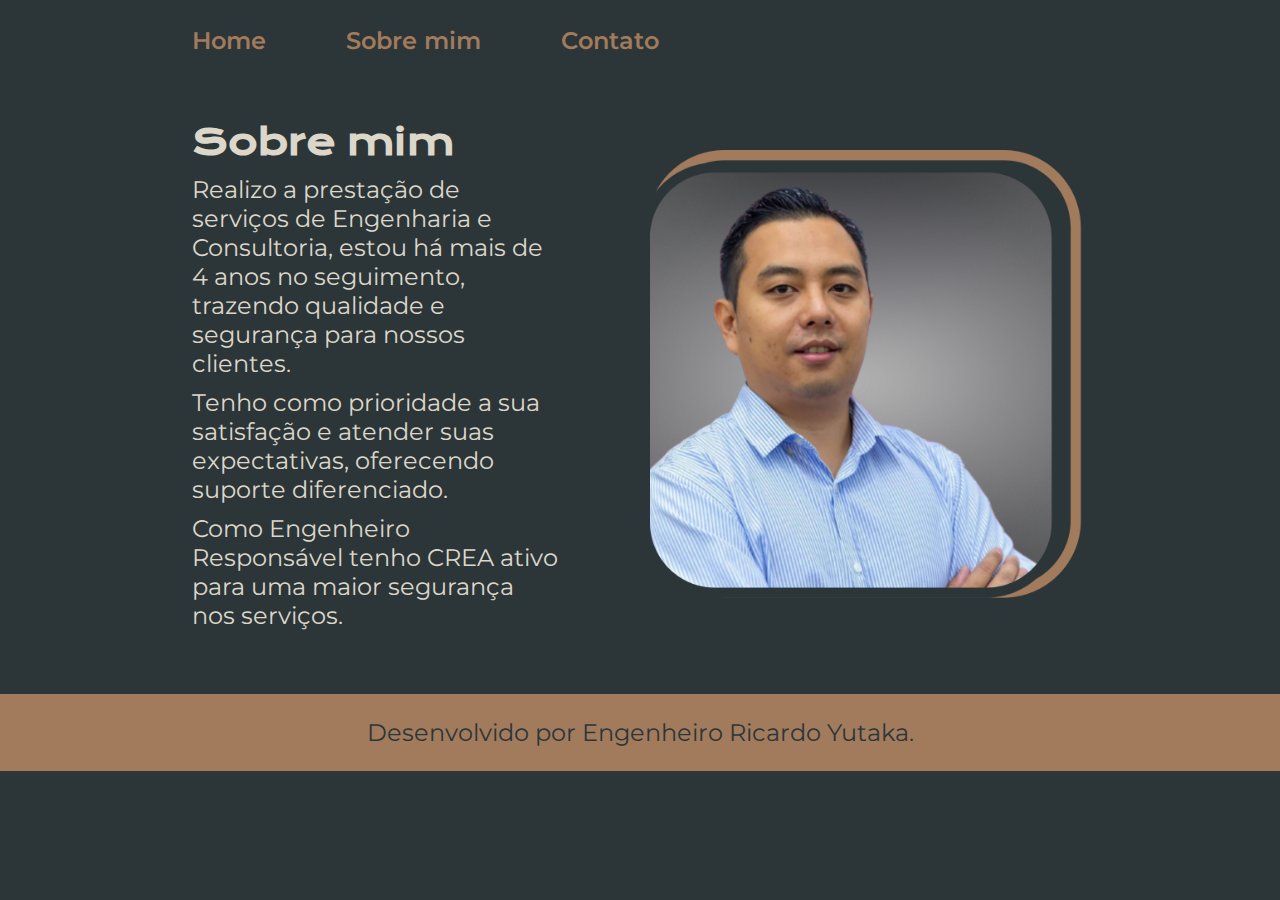
==== about.html @ 42683be9 "Add files via upload" ====
<!DOCTYPE html>
<html lang="pt-br">
<head>
    <meta charset="UTF-8">
    <meta http-equiv="X-UA-Compatible" content="IE=edge">
    <meta name="viewport" content="width=device-width, initial-scale=1.0">
    <title>Sobre mim</title>
    <link rel="stylesheet" href="./styles/style.css">
</head>
<body>
    <header class="cabecalho">
        <nav class="cabecalho__menu">
            <a class="cabecalho__menu__link" href="index.html">Home</a>
            <a class="cabecalho__menu__link" href="about.html">Sobre mim</a>
            <a class="cabecalho__menu__link" href="contato.html">Contato</a>
        </nav>
    </header>
    <main class="apresentacao">
        <section class="apresentacao__conteudo">
            <h1 class="apresentacao__conteudo__titulo">Sobre mim</h1>
            <p class="apresentacao__conteudo__texto">Realizo a prestação de serviços de Engenharia e Consultoria, estou há mais de 4 anos no seguimento, trazendo qualidade e segurança para nossos clientes.</p>
            <p class="apresentacao__conteudo__texto">Tenho como prioridade a sua satisfação e atender suas expectativas, oferecendo suporte diferenciado.</p>
            <p class="apresentacao__conteudo__texto">Como Engenheiro Responsável tenho CREA ativo para uma maior segurança nos serviços.</p>
            
        </section>
        <img class="apresentacao__imagem" src="./assets/imagem.png" alt="foto do engenheiro Ricardo Yutaka">

    </main>
    <footer class="rodape">
        <p>Desenvolvido por Engenheiro Ricardo Yutaka.</p>        
    </footer>
</body>
</html>
---- styles/style.css ----
@import url('https://fonts.googleapis.com/css2?family=Krona+One&display=swap');
@import url('https://fonts.googleapis.com/css2?family=Krona+One&family=Montserrat&display=swap');
:root{
    --cor-primaria: #2C3639;
    --cor-secundaria: #DCD7C9;
    --cor-terciaria: #A27B5C;
    --cor-hover: #3F4E4F;

    --fonte-primaria: 'Krona One', sans-serif;
    --fonte-secundaria: 'Montserrat', sans-serif;  
}
*{
    margin: 0;
    padding: 0;
}

body {
    /* height: 100vh; */
    box-sizing: border-box;
    background-color: var(--cor-primaria);
    color: var(--cor-secundaria);
}
.cabecalho{
    padding: 2% 0% 0% 15%;
}
.cabecalho__menu__link:hover{
    text-decoration: underline;
}
.cabecalho__menu{
    display: flex;
    gap: 80px;
}
.cabecalho__menu__link{
    font-family: var(--fonte-secundaria);
    font-size: 1.5rem;
    font-weight: 600;
    color: var(--cor-terciaria);
    text-decoration: none;
}
.apresentacao {
    padding: 5% 15%;
    display: flex;
    align-items: center;
    justify-content: space-between;
    gap: 82px;
}
.apresentacao__conteudo{
    width: 50%;
    display: flex;
    flex-direction: column;
    gap: 10px;
}
.apresentacao__conteudo__titulo{
    font-size: 2.25rem;
    font-family: var(--fonte-primaria);
}
.titulo-destaque{
    color: var(--cor-terciaria);
}
.apresentacao__conteudo__texto{
    font-size: 1.5rem;
    font-family: var(--fonte-secundaria);
}
.apresentacao__links{
    display: flex;
    flex-direction: column;
    justify-content: space-between;
    align-items: center;
    gap: 32px;
}
.apresentacao__links__subtitulo{
    font-family: var(--fonte-primaria);
    font-weight: 400;
    font-size: 1.5rem;
}
.apresentacao__links__navegacao{
    display: flex;
    justify-content: center;
    gap: 16px;
    border: 2px solid var(--cor-terciaria);
    width: 50%;
    text-align: center;
    border-radius: 8px;
    font-size: 1.5rem;
    font-weight: 600;
    padding: 21.5px 0;
    text-decoration: none;
    color: var(--cor-secundaria);
    font-family: var(--fonte-secundaria);

}
.apresentacao__links__link:hover{
    background-color: var(--cor-hover);
}
.apresentacao__imagem{
    width: 50%;
}
.rodape{
    padding: 24px;
    color: var(--cor-primaria);
    background-color: var(--cor-terciaria);
    text-align: center;
    font-family: var(--fonte-secundaria);
    font-size: 1.5rem;
    font-weight: 400px;

}
@media (max-width: 1200px) {
    .cabecalho{
        padding: 10%;
    }
    .cabecalho__menu{
        justify-content: center;
    }
    .apresentacao{
        flex-direction: column-reverse;
        padding: 5%;
    }
    .apresentacao__conteudo{
        width: auto;
    }
}
.contato__apresentacao__links__navegacao{
    display: flex;
    justify-content: center;
    gap: 16px;
    border: 2px solid var(--cor-terciaria);
    text-align: center;
    border-radius: 8px;
    font-size: 1.5rem;
    font-weight: 600;
    padding: 21.5px 10px;
    text-decoration: none;
    color: var(--cor-secundaria);
    font-family: var(--fonte-secundaria);
}
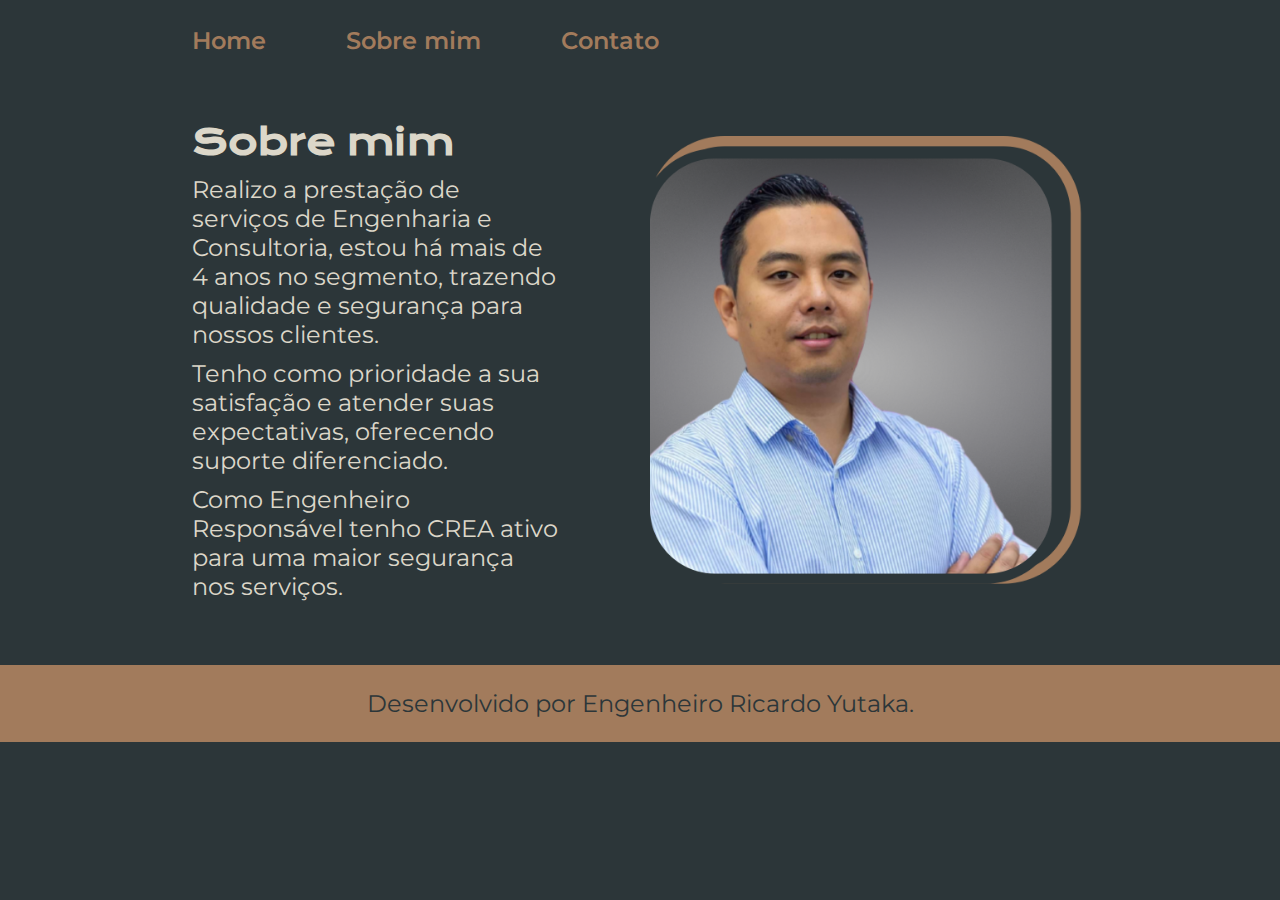
==== commit 5510969e: "Update about.html" ====
--- a/about.html
+++ b/about.html
@@ -18,7 +18,7 @@
     <main class="apresentacao">
         <section class="apresentacao__conteudo">
             <h1 class="apresentacao__conteudo__titulo">Sobre mim</h1>
-            <p class="apresentacao__conteudo__texto">Realizo a prestação de serviços de Engenharia e Consultoria, estou há mais de 4 anos no seguimento, trazendo qualidade e segurança para nossos clientes.</p>
+            <p class="apresentacao__conteudo__texto">Realizo a prestação de serviços de Engenharia e Consultoria, estou há mais de 4 anos no segmento, trazendo qualidade e segurança para nossos clientes.</p>
             <p class="apresentacao__conteudo__texto">Tenho como prioridade a sua satisfação e atender suas expectativas, oferecendo suporte diferenciado.</p>
             <p class="apresentacao__conteudo__texto">Como Engenheiro Responsável tenho CREA ativo para uma maior segurança nos serviços.</p>
             
@@ -30,4 +30,4 @@
         <p>Desenvolvido por Engenheiro Ricardo Yutaka.</p>        
     </footer>
 </body>
-</html>+</html>
